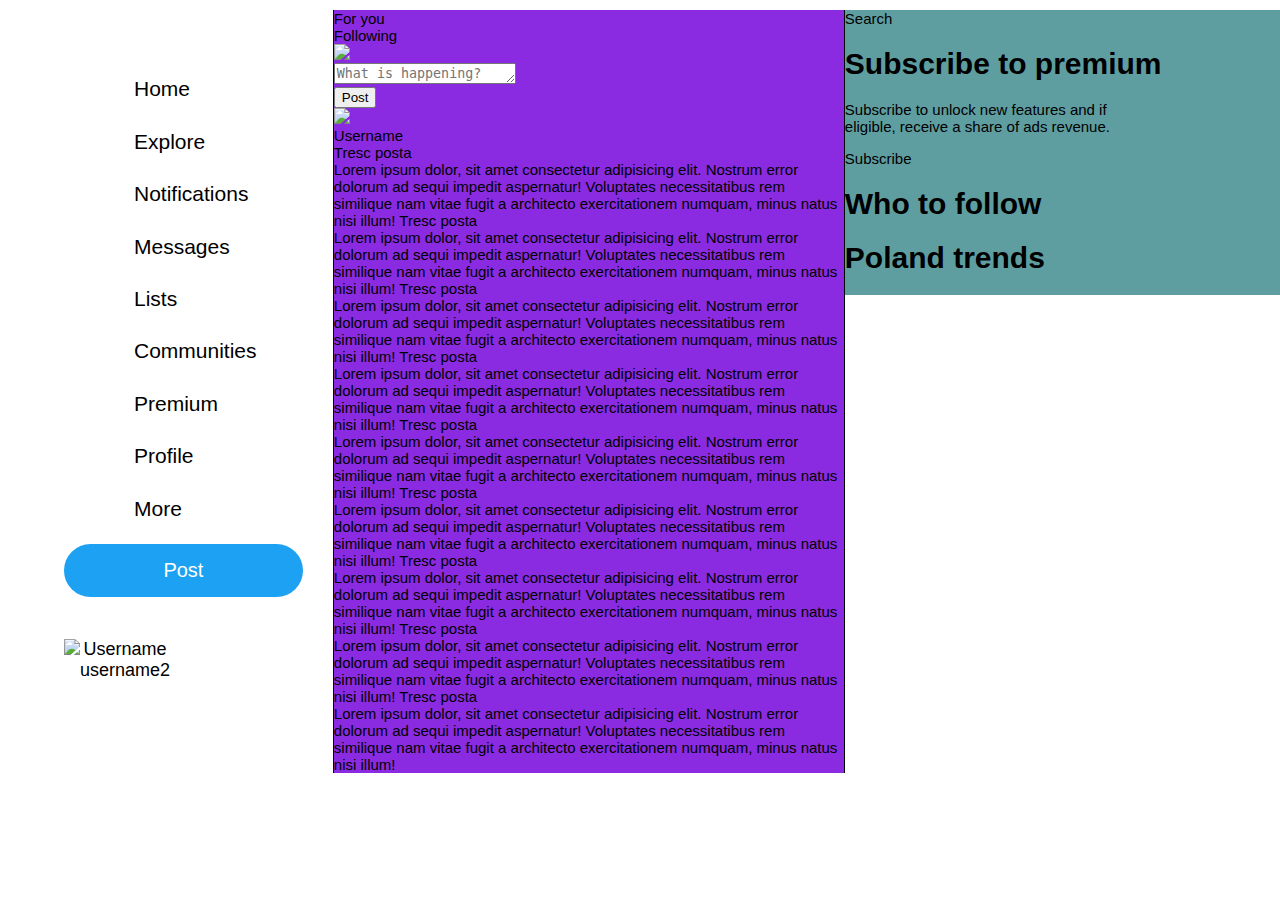
==== src/main/resources/templates/index.html @ 2e0e25ba "Frontend" ====
<!DOCTYPE html>
<html lang="en">
<head>
    <meta charset="UTF-8">
    <meta name="viewport" content="width=device-width, initial-scale=1.0">
    <link rel="stylesheet" href="style.css">
    <script src="https://kit.fontawesome.com/7bdca9e143.js" crossorigin="anonymous"></script>    <div class="container">

    <nav>
        <div class="navbar">
            <ul class="menu">
                <li><a href="#"><i class="fa-brands fa-twitter"></i></a></li>
                <li><a href="#"><i class="fa-solid fa-house"></i>Home</a></li>
                <li><a href="#"><i class="fa-solid fa-magnifying-glass"></i>Explore</a></li>
                <li><a href="#"><i class="fa-regular fa-bell"></i>Notifications</a></li>
                <li><a href="#"><i class="fa-regular fa-envelope"></i>Messages</a></li>
                <li><a href="#"><i class="fa-regular fa-rectangle-list"></i>Lists</a></li>
                <li><a href="#"><i class="fa-solid fa-user-group"></i>Communities</a></li>
                <li><a href="#"><i class="fa-brands fa-twitter"></i>Premium</a></li>
                <li><a href="#"><i class="fa-regular fa-user"></i>Profile</a></li>
                <li><a href="#"><i class="fa-solid fa-ellipsis"></i>More</a></li>
            </ul>
            <a href="#"><div class="postNav">Post</div></a>
            <br>
            <a href="#">
                <div class="profile">
                    <div style="float: left;"><img src="img/userPhoto.png"></div>
                    <div style="float: left;">Username <br> username2</div>
                    <div style="clear: both;"></div>
                </div>
            </a>
        </div>
    </nav>

    <main>
        <div class="main">

            <div class="topbar">
                <a href="#"><div class="foryoufollowing">For you</div></a>
                <a href="#"><div class="foryoufollowing">Following</div></a>
                <div class="settings"><a href="#"><i class="icon-cog"></i></a></div>
            </div>

            <div class="addPost">
                <div class="userPhoto"><a href="#"><img src="img/userPhoto.png"></a></div>
                <div class="addPostRight">
                    <div class="happening"><textarea id="whatishappening" rows="1" placeholder="What is happening?"></textarea></div>
                    <div class="addPostBottom">
                        <div class="icons">
                            <a href="#"><i class="icon-picture"></i></a>
                            <a href="#"><i class="icon-videocam-outline"></i></a>
                            <a href="#"><i class="icon-sliders"></i></a>
                            <a href="#"><i class="icon-smile"></i></a>
                            <a href="#"><i class="icon-calendar-empty"></i></a>
                            <a href="#"><i class="icon-location"></i></a>
                        </div>
                        <span><button class="btn" type="submit">Post</button></span>
                    </div>
                </div>
            </div>

            <div class="posts">
                <a href="#">
                    <div class="post">
                        <div class="userPhotoMain">
                            <a href="#"><img src="img/userPhoto.png"></a>
                        </div>
                        <div class="right">
                            <div class="username">
                                Username
                                <i class="icon-dot-3" ></i>
                            </div>
                            <div class="content">
                                Tresc posta <br>
                                Lorem ipsum dolor, sit amet consectetur adipisicing elit.
                                Nostrum error dolorum ad sequi impedit aspernatur!
                                Voluptates necessitatibus rem similique nam vitae fugit
                                a architecto exercitationem numquam, minus natus nisi
                                illum!
                                Tresc posta <br>
                                Lorem ipsum dolor, sit amet consectetur adipisicing elit.
                                Nostrum error dolorum ad sequi impedit aspernatur!
                                Voluptates necessitatibus rem similique nam vitae fugit
                                a architecto exercitationem numquam, minus natus nisi
                                illum!
                                Tresc posta <br>
                                Lorem ipsum dolor, sit amet consectetur adipisicing elit.
                                Nostrum error dolorum ad sequi impedit aspernatur!
                                Voluptates necessitatibus rem similique nam vitae fugit
                                a architecto exercitationem numquam, minus natus nisi
                                illum!
                                Tresc posta <br>
                                Lorem ipsum dolor, sit amet consectetur adipisicing elit.
                                Nostrum error dolorum ad sequi impedit aspernatur!
                                Voluptates necessitatibus rem similique nam vitae fugit
                                a architecto exercitationem numquam, minus natus nisi
                                illum!
                                Tresc posta <br>
                                Lorem ipsum dolor, sit amet consectetur adipisicing elit.
                                Nostrum error dolorum ad sequi impedit aspernatur!
                                Voluptates necessitatibus rem similique nam vitae fugit
                                a architecto exercitationem numquam, minus natus nisi
                                illum!
                                Tresc posta <br>
                                Lorem ipsum dolor, sit amet consectetur adipisicing elit.
                                Nostrum error dolorum ad sequi impedit aspernatur!
                                Voluptates necessitatibus rem similique nam vitae fugit
                                a architecto exercitationem numquam, minus natus nisi
                                illum!
                                Tresc posta <br>
                                Lorem ipsum dolor, sit amet consectetur adipisicing elit.
                                Nostrum error dolorum ad sequi impedit aspernatur!
                                Voluptates necessitatibus rem similique nam vitae fugit
                                a architecto exercitationem numquam, minus natus nisi
                                illum!
                                Tresc posta <br>
                                Lorem ipsum dolor, sit amet consectetur adipisicing elit.
                                Nostrum error dolorum ad sequi impedit aspernatur!
                                Voluptates necessitatibus rem similique nam vitae fugit
                                a architecto exercitationem numquam, minus natus nisi
                                illum!
                                Tresc posta <br>
                                Lorem ipsum dolor, sit amet consectetur adipisicing elit.
                                Nostrum error dolorum ad sequi impedit aspernatur!
                                Voluptates necessitatibus rem similique nam vitae fugit
                                a architecto exercitationem numquam, minus natus nisi
                                illum!
                            </div>
                            <div class="postIcons">
                                <i class="icon-comment-empty"></i>
                                <i class="icon-retweet"></i>
                                <i class="icon-heart-empty"></i>
                            </div>
                        </div>
                </a>
            </div>

        </div>
    </main>

    <aside>
        <div class="aside">
            <div class="search">
                <i class="icon-search"></i>Search
            </div>

            <div class="subscribe">
                <h1>Subscribe to premium</h1>
                <p>Subscribe to unlock new features and if  <br>
                    eligible, receive a share of ads revenue.</p>
                Subscribe
            </div>

            <div class="whotofollow">
                <h1>Who to follow</h1>
            </div>

            <div class="trends">
                <h1>Poland trends</h1>
            </div>
        </div>
    </aside>

</div>
    </body>
</html>
---- src/main/resources/templates/style.css ----
*
{
    box-sizing: border-box;
}

body
{
    margin: 10px 0 0 0;
    font-size: 15px;
    font-family: Arial, Helvetica, sans-serif;
}

a
{
    text-decoration: none;
    color: #000;
}

@media screen and (max-width: 1200px){
	nav, main, aside{
		width: 100%;
	}
}

/*--------------------------NAV---------------------------------*/
.navbar
{
    float: left;
    width: 26%;
    position: sticky;
}

.menu
{
    list-style-type: none;
    font-size: 21px;
    line-height: 240%;
    margin-bottom: 3px;
    margin-top: 0;
    margin-left: clamp(5px, 5vw, 105px);
    min-width: 40px;
}

.menu i
{
    padding-right: 20px;
    font-size: 25px;
}

.menu a
{
    display: inline-block;
    border-radius: 9999px;
    padding: 0 10px;
    transition: background-color 0.3s;
    box-sizing: border-box;
}

.menu a:hover
{
    background-color: #f0f0f1;
}

.postNav
{
    background-color: #1DA1F2;
    color: white;
    text-align: center;
    border-radius: 50px;
    font-size: 20px;
    padding-top: 15px;
    padding-bottom: 15px;
    margin-top: 10px;
    margin-left: clamp(5px, 5vw, 140px);
    margin-right: 30px;
}

a .postNav:hover
{
    background-color: #0C90E1;
}

.profile
{
    text-align: center;
    border-radius: 50px;
    font-size: 18px;
    color: #000;
    margin-top: 15px;
    padding: 10px 0;
    margin-left: clamp(5px, 5vw, 140px);
    margin-right: 10px;
}

a .profile:hover
{
    background-color: #f0f0f1;
}


/*--------------------------MAIN---------------------------------*/
.main
{
    float: left;
    width: 40%;
    background-color: blueviolet;
    border-left: 1px solid black;
    border-right: 1px solid black;
}
/*--------------------------ASIDE---------------------------------*/
.aside
{
    float: left;
    width: 34%;
    background-color: cadetblue;
}
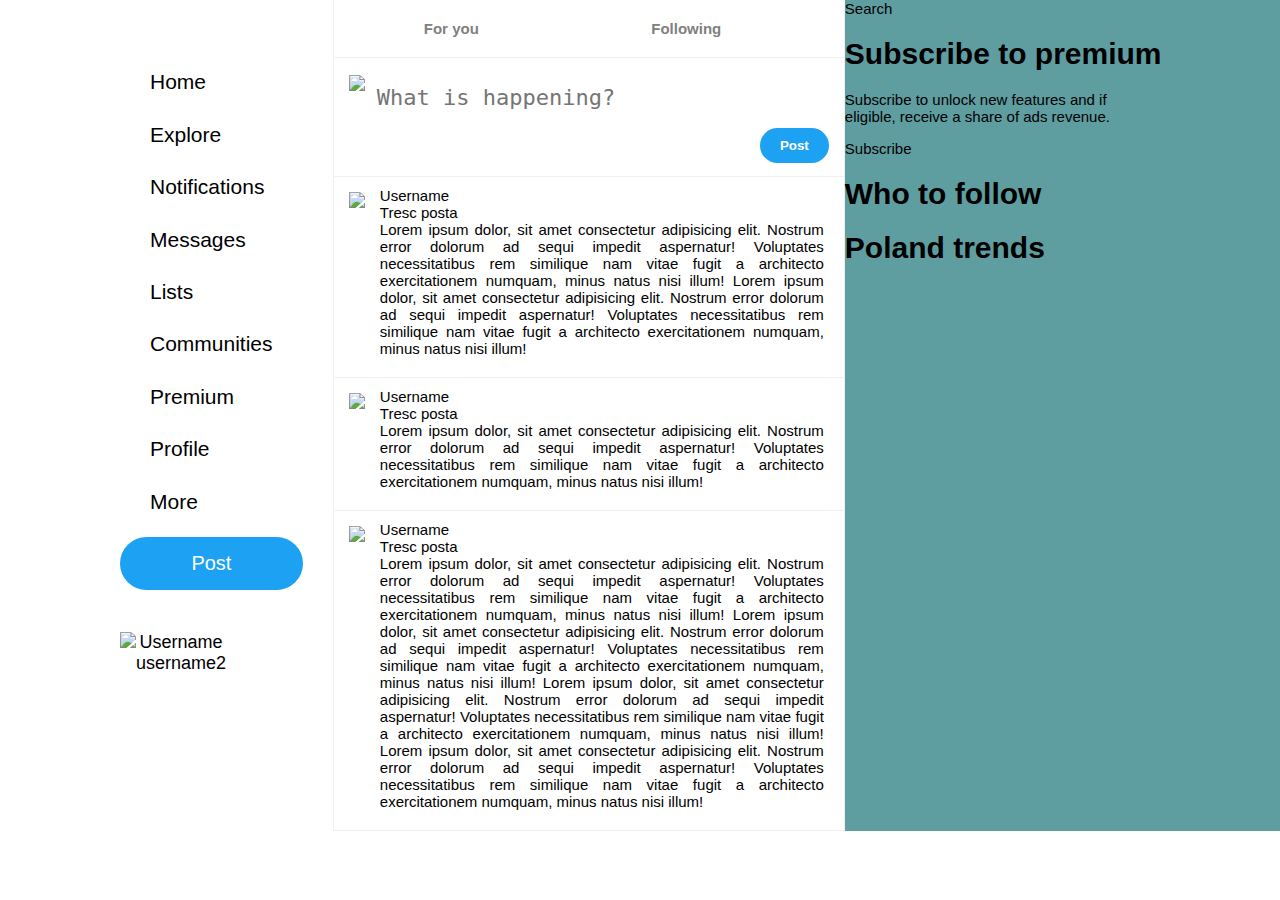
==== commit 3bd15f42: "Frontend" ====
--- a/src/main/resources/templates/index.html
+++ b/src/main/resources/templates/index.html
@@ -4,8 +4,11 @@
     <meta charset="UTF-8">
     <meta name="viewport" content="width=device-width, initial-scale=1.0">
     <link rel="stylesheet" href="style.css">
-    <script src="https://kit.fontawesome.com/7bdca9e143.js" crossorigin="anonymous"></script>    <div class="container">
+    <script src="https://kit.fontawesome.com/7bdca9e143.js" crossorigin="anonymous"></script>
+</head>
 
+<body>
+<div class="container">
     <nav>
         <div class="navbar">
             <ul class="menu">
@@ -38,7 +41,7 @@
             <div class="topbar">
                 <a href="#"><div class="foryoufollowing">For you</div></a>
                 <a href="#"><div class="foryoufollowing">Following</div></a>
-                <div class="settings"><a href="#"><i class="icon-cog"></i></a></div>
+                <div class="settings"><a href="#"><i class="fa-solid fa-gear"></i></a></div>
             </div>
 
             <div class="addPost">
@@ -47,12 +50,12 @@
                     <div class="happening"><textarea id="whatishappening" rows="1" placeholder="What is happening?"></textarea></div>
                     <div class="addPostBottom">
                         <div class="icons">
-                            <a href="#"><i class="icon-picture"></i></a>
-                            <a href="#"><i class="icon-videocam-outline"></i></a>
-                            <a href="#"><i class="icon-sliders"></i></a>
-                            <a href="#"><i class="icon-smile"></i></a>
-                            <a href="#"><i class="icon-calendar-empty"></i></a>
-                            <a href="#"><i class="icon-location"></i></a>
+                            <a href="#"><i class="fa-regular fa-image"></i></a>
+                            <a href="#"><i class="fa-solid fa-video"></i></a>
+                            <a href="#"><i class="fa-solid fa-sliders"></i></a>
+                            <a href="#"><i class="fa-regular fa-face-smile"></i></a>
+                            <a href="#"><i class="fa-regular fa-calendar"></i></a>
+                            <a href="#"><i class="fa-solid fa-location-dot"></i></a>
                         </div>
                         <span><button class="btn" type="submit">Post</button></span>
                     </div>
@@ -60,15 +63,15 @@
             </div>
 
             <div class="posts">
+
                 <a href="#">
                     <div class="post">
                         <div class="userPhotoMain">
-                            <a href="#"><img src="img/userPhoto.png"></a>
+                            <img src="img/userPhoto.png">
                         </div>
                         <div class="right">
                             <div class="username">
                                 Username
-                                <i class="icon-dot-3" ></i>
                             </div>
                             <div class="content">
                                 Tresc posta <br>
@@ -77,48 +80,31 @@
                                 Voluptates necessitatibus rem similique nam vitae fugit
                                 a architecto exercitationem numquam, minus natus nisi
                                 illum!
-                                Tresc posta <br>
                                 Lorem ipsum dolor, sit amet consectetur adipisicing elit.
                                 Nostrum error dolorum ad sequi impedit aspernatur!
                                 Voluptates necessitatibus rem similique nam vitae fugit
                                 a architecto exercitationem numquam, minus natus nisi
                                 illum!
-                                Tresc posta <br>
-                                Lorem ipsum dolor, sit amet consectetur adipisicing elit.
-                                Nostrum error dolorum ad sequi impedit aspernatur!
-                                Voluptates necessitatibus rem similique nam vitae fugit
-                                a architecto exercitationem numquam, minus natus nisi
-                                illum!
-                                Tresc posta <br>
-                                Lorem ipsum dolor, sit amet consectetur adipisicing elit.
-                                Nostrum error dolorum ad sequi impedit aspernatur!
-                                Voluptates necessitatibus rem similique nam vitae fugit
-                                a architecto exercitationem numquam, minus natus nisi
-                                illum!
-                                Tresc posta <br>
-                                Lorem ipsum dolor, sit amet consectetur adipisicing elit.
-                                Nostrum error dolorum ad sequi impedit aspernatur!
-                                Voluptates necessitatibus rem similique nam vitae fugit
-                                a architecto exercitationem numquam, minus natus nisi
-                                illum!
-                                Tresc posta <br>
-                                Lorem ipsum dolor, sit amet consectetur adipisicing elit.
-                                Nostrum error dolorum ad sequi impedit aspernatur!
-                                Voluptates necessitatibus rem similique nam vitae fugit
-                                a architecto exercitationem numquam, minus natus nisi
-                                illum!
-                                Tresc posta <br>
-                                Lorem ipsum dolor, sit amet consectetur adipisicing elit.
-                                Nostrum error dolorum ad sequi impedit aspernatur!
-                                Voluptates necessitatibus rem similique nam vitae fugit
-                                a architecto exercitationem numquam, minus natus nisi
-                                illum!
-                                Tresc posta <br>
-                                Lorem ipsum dolor, sit amet consectetur adipisicing elit.
-                                Nostrum error dolorum ad sequi impedit aspernatur!
-                                Voluptates necessitatibus rem similique nam vitae fugit
-                                a architecto exercitationem numquam, minus natus nisi
-                                illum!
+                            </div>
+                            <div class="postIcons">
+                                <i class="fa-regular fa-comment"></i>
+                                <i class="fa-solid fa-retweet"></i>
+                                <i class="fa-regular fa-heart"></i>
+                            </div>
+                        </div>
+                    </div>
+                </a>
+
+                <a href="#">
+                    <div class="post">
+                        <div class="userPhotoMain">
+                            <img src="img/userPhoto.png">
+                        </div>
+                        <div class="right">
+                            <div class="username">
+                                Username
+                            </div>
+                            <div class="content">
                                 Tresc posta <br>
                                 Lorem ipsum dolor, sit amet consectetur adipisicing elit.
                                 Nostrum error dolorum ad sequi impedit aspernatur!
@@ -127,15 +113,56 @@
                                 illum!
                             </div>
                             <div class="postIcons">
-                                <i class="icon-comment-empty"></i>
-                                <i class="icon-retweet"></i>
-                                <i class="icon-heart-empty"></i>
+                                <i class="fa-regular fa-comment"></i>
+                                <i class="fa-solid fa-retweet"></i>
+                                <i class="fa-regular fa-heart"></i>
                             </div>
                         </div>
+                    </div>
                 </a>
+
+                <a href="#">
+                    <div class="post">
+                        <div class="userPhotoMain">
+                            <img src="img/userPhoto.png">
+                        </div>
+                        <div class="right">
+                            <div class="username">
+                                Username
+                            </div>
+                            <div class="content">
+                                Tresc posta <br>
+                                Lorem ipsum dolor, sit amet consectetur adipisicing elit.
+                                Nostrum error dolorum ad sequi impedit aspernatur!
+                                Voluptates necessitatibus rem similique nam vitae fugit
+                                a architecto exercitationem numquam, minus natus nisi
+                                illum!
+                                Lorem ipsum dolor, sit amet consectetur adipisicing elit.
+                                Nostrum error dolorum ad sequi impedit aspernatur!
+                                Voluptates necessitatibus rem similique nam vitae fugit
+                                a architecto exercitationem numquam, minus natus nisi
+                                illum!
+                                Lorem ipsum dolor, sit amet consectetur adipisicing elit.
+                                Nostrum error dolorum ad sequi impedit aspernatur!
+                                Voluptates necessitatibus rem similique nam vitae fugit
+                                a architecto exercitationem numquam, minus natus nisi
+                                illum!
+                                Lorem ipsum dolor, sit amet consectetur adipisicing elit.
+                                Nostrum error dolorum ad sequi impedit aspernatur!
+                                Voluptates necessitatibus rem similique nam vitae fugit
+                                a architecto exercitationem numquam, minus natus nisi
+                                illum!
+                            </div>
+                            <div class="postIcons">
+                                <i class="fa-regular fa-comment"></i>
+                                <i class="fa-solid fa-retweet"></i>
+                                <i class="fa-regular fa-heart"></i>
+                            </div>
+                        </div>
+                    </div>
+                </a>
+
             </div>
-
-        </div>
     </main>
 
     <aside>
@@ -162,5 +189,5 @@
     </aside>
 
 </div>
-    </body>
+</body>
 </html>--- a/src/main/resources/templates/style.css
+++ b/src/main/resources/templates/style.css
@@ -5,7 +5,7 @@
 
 body
 {
-    margin: 10px 0 0 0;
+    margin: 0;
     font-size: 15px;
     font-family: Arial, Helvetica, sans-serif;
 }
@@ -16,18 +16,23 @@
     color: #000;
 }
 
-@media screen and (max-width: 1200px){
-	nav, main, aside{
-		width: 100%;
-	}
-}
+.container
+{
+    display: flex;
+    width: 100%;
+}
+
 
 /*--------------------------NAV---------------------------------*/
+nav
+{
+    flex: 0 0 26%;
+}
+
 .navbar
 {
-    float: left;
-    width: 26%;
     position: sticky;
+    top: 0;
 }
 
 .menu
@@ -37,7 +42,7 @@
     line-height: 240%;
     margin-bottom: 3px;
     margin-top: 0;
-    margin-left: clamp(5px, 5vw, 105px);
+    margin-left: clamp(5px, 10vw, 80px);
     min-width: 40px;
 }
 
@@ -45,6 +50,11 @@
 {
     padding-right: 20px;
     font-size: 25px;
+}
+
+.menu li:first-child a .fa-brands.fa-twitter
+{
+    font-size: 35px;
 }
 
 .menu a
@@ -71,11 +81,11 @@
     padding-top: 15px;
     padding-bottom: 15px;
     margin-top: 10px;
-    margin-left: clamp(5px, 5vw, 140px);
+    margin-left: clamp(5px, 10vw, 120px);
     margin-right: 30px;
 }
 
-a .postNav:hover
+.postNav:hover
 {
     background-color: #0C90E1;
 }
@@ -88,29 +98,213 @@
     color: #000;
     margin-top: 15px;
     padding: 10px 0;
-    margin-left: clamp(5px, 5vw, 140px);
+    margin-left: clamp(5px, 10vw, 120px);
     margin-right: 10px;
 }
 
-a .profile:hover
+.profile:hover
 {
     background-color: #f0f0f1;
 }
 
 
 /*--------------------------MAIN---------------------------------*/
-.main
-{
-    float: left;
-    width: 40%;
-    background-color: blueviolet;
-    border-left: 1px solid black;
-    border-right: 1px solid black;
-}
+main
+{
+    flex: 0 0 40%;
+    border-left: 1px solid #f0f0f1;
+    border-right: 1px solid #f0f0f1;
+}
+
+.topbar
+{
+    display: flex;
+    position: sticky;
+    top: 0;
+    border-bottom: 1px solid #f0f0f0;
+    text-align: center;
+    font-weight: 600;
+    box-sizing: border-box;
+    justify-content: space-between;
+}
+
+.foryoufollowing
+{
+    padding: 20px 10px;
+}
+
+.topbar a
+{
+    color: gray;
+    flex: 1;
+    text-align: center;
+}
+
+.foryoufollowing:hover
+{
+    background-color: #f0f0f1;
+}
+
+.settings {
+    padding: 0px;
+    display: flex;
+    align-items: center;
+    justify-content: center;
+    margin: 0 10px;
+}
+
+.settings a
+{
+    font-size: 15px;
+    color: #000;
+    border-radius: 50%;
+    padding: 10px;
+}
+
+.settings a:hover
+{
+    background-color: #f0f0f1;
+}
+
+.addPost
+{
+    display: flex;
+    border-bottom: 1px solid #f0f0f1;
+}
+
+.userPhoto
+{
+    display: flex;
+    min-height: fit-content;
+    margin: 17px 10px 50px 15px;
+}
+
+.userPhoto a:hover
+{
+    border-radius: 9999px;
+    background-color: #f0f0f1;
+}
+
+.addPostRight
+{
+    display: flex;
+    flex: 1;
+    flex-direction: column;
+}
+
+.happening
+{
+    margin-top: 25px;
+}
+
+textarea
+{
+    width: 97%;
+    font-size: 22px;
+    border: none;
+    resize: none;
+}
+
+textarea:focus
+{
+    border: none;
+    outline: none;
+    border-bottom: 1px solid #f0f0f1;
+    padding-bottom: 20px;
+}
+
+[type=text]
+{
+    outline: none;
+}
+
+.addPostBottom
+{
+    display: flex;
+}
+
+.icons
+{
+    padding-top: 20px;
+    padding-bottom: 20px;
+    flex: 1;
+}
+
+.icons a
+{
+    color: #1DA1F2;
+    font-size: 17px;
+    margin-right: 10px;
+}
+
+.icons a:hover
+{
+    background-color: #d6eefd;
+    border-radius: 9999px;
+    padding: 5px;
+}
+
+.btn
+{
+    flex: 1;
+    background-color: #1DA1F2;
+    border: none;
+    color: white;
+    text-align: center;
+    border-radius: 50px;
+    padding: 10px 20px;
+    margin: 13px 15px 13px 0px;;
+    font-weight: 600;
+    cursor: pointer;
+}
+
+/*--------------------------------------------------------------------------------------*/
+.posts
+{
+    display: flex;
+    flex-direction: column;
+}
+
+.post
+{
+    display: flex;
+    border-bottom: 1px solid #f0f0f1;
+    padding: 10px;
+}
+
+a:hover .post
+{
+    background-color: #f0f0f1;
+}
+
+.userPhotoMain
+{
+    padding: 5px;
+    min-height: fit-content;
+}
+
+.right
+{
+    display: flex;
+    flex-direction: column;
+    padding: 0 10px;
+}
+
+.username, .content {
+    width: auto;
+    text-align: justify;
+}
+
+.postIcons {
+    color: #1DA1F2;
+    display: flex;
+    justify-content: space-around;
+    padding-top: 10px;
+}
+
 /*--------------------------ASIDE---------------------------------*/
-.aside
-{
-    float: left;
-    width: 34%;
+aside
+{
+    flex: 0 0 34%;
     background-color: cadetblue;
 }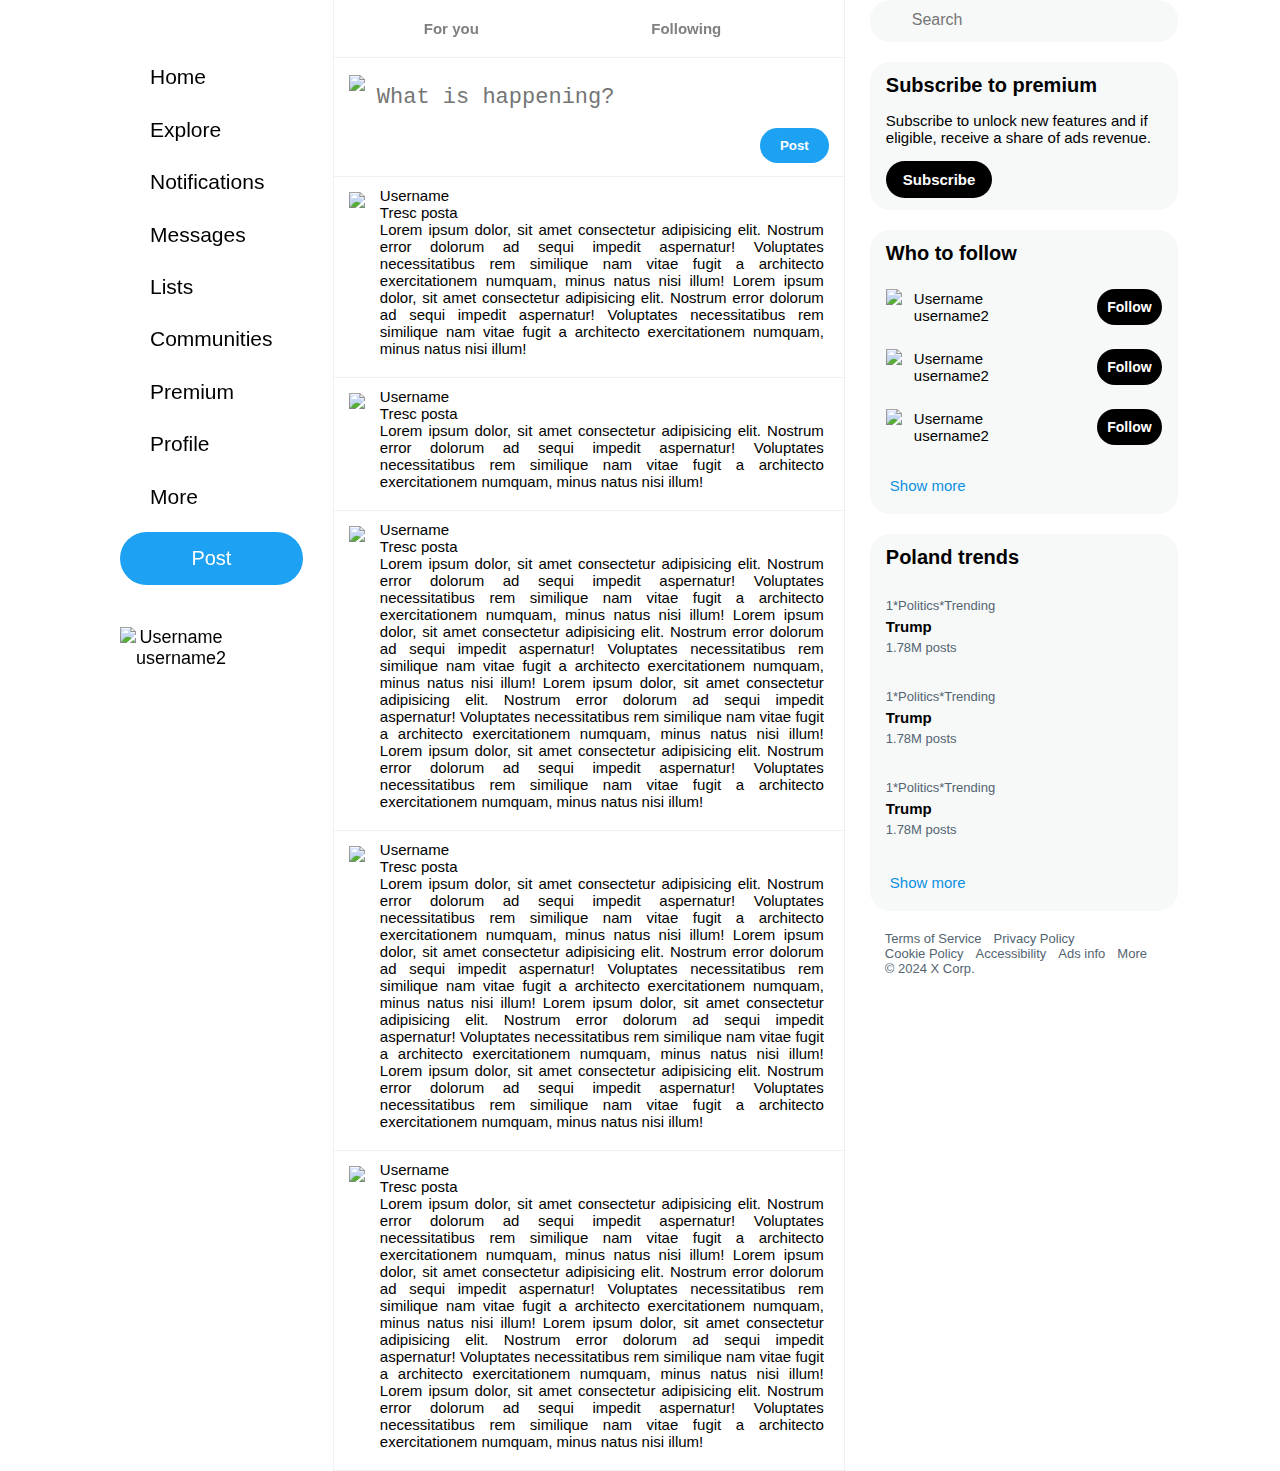
==== commit 6e0922ab: "Frontend" ====
--- a/src/main/resources/templates/index.html
+++ b/src/main/resources/templates/index.html
@@ -162,32 +162,203 @@
                     </div>
                 </a>
 
+                <a href="#">
+                    <div class="post">
+                        <div class="userPhotoMain">
+                            <img src="img/userPhoto.png">
+                        </div>
+                        <div class="right">
+                            <div class="username">
+                                Username
+                            </div>
+                            <div class="content">
+                                Tresc posta <br>
+                                Lorem ipsum dolor, sit amet consectetur adipisicing elit.
+                                Nostrum error dolorum ad sequi impedit aspernatur!
+                                Voluptates necessitatibus rem similique nam vitae fugit
+                                a architecto exercitationem numquam, minus natus nisi
+                                illum!
+                                Lorem ipsum dolor, sit amet consectetur adipisicing elit.
+                                Nostrum error dolorum ad sequi impedit aspernatur!
+                                Voluptates necessitatibus rem similique nam vitae fugit
+                                a architecto exercitationem numquam, minus natus nisi
+                                illum!
+                                Lorem ipsum dolor, sit amet consectetur adipisicing elit.
+                                Nostrum error dolorum ad sequi impedit aspernatur!
+                                Voluptates necessitatibus rem similique nam vitae fugit
+                                a architecto exercitationem numquam, minus natus nisi
+                                illum!
+                                Lorem ipsum dolor, sit amet consectetur adipisicing elit.
+                                Nostrum error dolorum ad sequi impedit aspernatur!
+                                Voluptates necessitatibus rem similique nam vitae fugit
+                                a architecto exercitationem numquam, minus natus nisi
+                                illum!
+                            </div>
+                            <div class="postIcons">
+                                <i class="fa-regular fa-comment"></i>
+                                <i class="fa-solid fa-retweet"></i>
+                                <i class="fa-regular fa-heart"></i>
+                            </div>
+                        </div>
+                    </div>
+                </a>
+
+                <a href="#">
+                    <div class="post">
+                        <div class="userPhotoMain">
+                            <img src="img/userPhoto.png">
+                        </div>
+                        <div class="right">
+                            <div class="username">
+                                Username
+                            </div>
+                            <div class="content">
+                                Tresc posta <br>
+                                Lorem ipsum dolor, sit amet consectetur adipisicing elit.
+                                Nostrum error dolorum ad sequi impedit aspernatur!
+                                Voluptates necessitatibus rem similique nam vitae fugit
+                                a architecto exercitationem numquam, minus natus nisi
+                                illum!
+                                Lorem ipsum dolor, sit amet consectetur adipisicing elit.
+                                Nostrum error dolorum ad sequi impedit aspernatur!
+                                Voluptates necessitatibus rem similique nam vitae fugit
+                                a architecto exercitationem numquam, minus natus nisi
+                                illum!
+                                Lorem ipsum dolor, sit amet consectetur adipisicing elit.
+                                Nostrum error dolorum ad sequi impedit aspernatur!
+                                Voluptates necessitatibus rem similique nam vitae fugit
+                                a architecto exercitationem numquam, minus natus nisi
+                                illum!
+                                Lorem ipsum dolor, sit amet consectetur adipisicing elit.
+                                Nostrum error dolorum ad sequi impedit aspernatur!
+                                Voluptates necessitatibus rem similique nam vitae fugit
+                                a architecto exercitationem numquam, minus natus nisi
+                                illum!
+                            </div>
+                            <div class="postIcons">
+                                <i class="fa-regular fa-comment"></i>
+                                <i class="fa-solid fa-retweet"></i>
+                                <i class="fa-regular fa-heart"></i>
+                            </div>
+                        </div>
+                    </div>
+                </a>
+
             </div>
     </main>
 
     <aside>
         <div class="aside">
             <div class="search">
-                <i class="icon-search"></i>Search
+                <div class="searchimg"><i class="fa-solid fa-magnifying-glass"></i></div>
+                <div class="searchaside"><input type="text" id="searchtxt" placeholder="Search"></div>
             </div>
 
             <div class="subscribe">
-                <h1>Subscribe to premium</h1>
+                <div class="subscribetop">Subscribe to premium</div>
                 <p>Subscribe to unlock new features and if  <br>
                     eligible, receive a share of ads revenue.</p>
-                Subscribe
+                <span><button class="subscribebtn" type="submit">Subscribe</button></span>
             </div>
 
             <div class="whotofollow">
-                <h1>Who to follow</h1>
+                <div class="wtftop">Who to follow</div>
+
+                <div class="proposed">
+                    <a href="#">
+                        <div class="wtfprofile">
+                            <div class="wtfphoto"><img src="img/userPhoto.png"></div>
+                            <div class="wtffollow">
+                                <div class="wtfusername">Username <br> username2 </div>
+                                <div class="wtfbutton"><button class="followbtn" type="submit">Follow</button></div>
+                            </div>
+                        </div>
+                    </a>
+
+                    <a href="#">
+                        <div class="wtfprofile">
+                            <div class="wtfphoto"><img src="img/userPhoto.png"></div>
+                            <div class="wtffollow">
+                                <div class="wtfusername">Username <br> username2 </div>
+                                <div class="wtfbutton"><button class="followbtn" type="submit">Follow</button></div>
+                            </div>
+                        </div>
+                    </a>
+
+                    <a href="#">
+                        <div class="wtfprofile">
+                            <div class="wtfphoto"><img src="img/userPhoto.png"></div>
+                            <div class="wtffollow">
+                                <div class="wtfusername">Username <br> username2 </div>
+                                <div class="wtfbutton"><button class="followbtn" type="submit">Follow</button></div>
+                            </div>
+                        </div>
+                    </a>
+
+                </div>
+                <a href="#" class="showmore"><div>Show more</div></a>
             </div>
 
             <div class="trends">
-                <h1>Poland trends</h1>
-            </div>
-        </div>
+                <div class="trendstop">Poland trends</div>
+
+                <div class="proposed">
+                    <a href="#">
+                        <div class="trendsprofile">
+                            <div class="firstline">
+                                <div class="trendsnumber">1*Politics*Trending</div>
+                                <div class="dots"><i class="fa-solid fa-ellipsis"></i></div>
+                            </div>
+                            <div class="trendsusername">Trump</div>
+                            <div class="trendsnumberofposts">1.78M posts</div>
+                        </div>
+                    </a>
+
+                    <a href="#">
+                        <div class="trendsprofile">
+                            <div class="firstline">
+                                <div class="trendsnumber">1*Politics*Trending</div>
+                                <div class="dots"><i class="fa-solid fa-ellipsis"></i></div>
+                            </div>
+                            <div class="trendsusername">Trump</div>
+                            <div class="trendsnumberofposts">1.78M posts</div>
+                        </div>
+                    </a>
+
+                    <a href="#">
+                        <div class="trendsprofile">
+                            <div class="firstline">
+                                <div class="trendsnumber">1*Politics*Trending</div>
+                                <div class="dots"><i class="fa-solid fa-ellipsis"></i></div>
+                            </div>
+                            <div class="trendsusername">Trump</div>
+                            <div class="trendsnumberofposts">1.78M posts</div>
+                        </div>
+                    </a>
+                </div>
+
+                <a href="#" class="showmore"><div>Show more</div></a>
+
+            </div>
+
+            <footer>
+                <div class="footer">
+                    <a href="#">Terms of Service</a>
+                    <a href="#">Privacy Policy</a>
+                    <a href="#">Cookie Policy</a>
+                    <a href="#">Accessibility</a>
+                    <a href="#">Ads info</a>
+                    <a href="#">
+                        <div id="footermore">
+                            <div>More</div>
+                            <div id="footerdots"><i class="fa-solid fa-ellipsis"></i></div>
+                        </div>
+                    </a>
+                    © 2024 X Corp.
+                </div>
+            </footer>
+
     </aside>
-
 </div>
 </body>
 </html>--- a/src/main/resources/templates/style.css
+++ b/src/main/resources/templates/style.css
@@ -52,6 +52,12 @@
     font-size: 25px;
 }
 
+.menu li:first-child i
+{
+    padding-right: 0;
+    padding-top: 10px;
+}
+
 .menu li:first-child a .fa-brands.fa-twitter
 {
     font-size: 35px;
@@ -62,7 +68,6 @@
     display: inline-block;
     border-radius: 9999px;
     padding: 0 10px;
-    transition: background-color 0.3s;
     box-sizing: border-box;
 }
 
@@ -175,7 +180,7 @@
 .userPhoto
 {
     display: flex;
-    min-height: fit-content;
+    height: 40px;
     margin: 17px 10px 50px 15px;
 }
 
@@ -197,7 +202,7 @@
     margin-top: 25px;
 }
 
-textarea
+#whatishappening
 {
     width: 97%;
     font-size: 22px;
@@ -205,17 +210,12 @@
     resize: none;
 }
 
-textarea:focus
+#whatishappening:focus
 {
     border: none;
     outline: none;
     border-bottom: 1px solid #f0f0f1;
     padding-bottom: 20px;
-}
-
-[type=text]
-{
-    outline: none;
 }
 
 .addPostBottom
@@ -306,5 +306,263 @@
 aside
 {
     flex: 0 0 34%;
-    background-color: cadetblue;
-}+    display: flex;
+    flex-direction: column;
+}
+
+.search
+{
+    display: flex;
+    background-color: #f7f9f9;
+    border-radius: 20px;
+    margin-right: clamp(5px, 8vw, 150px);
+    margin-left: clamp(5px, 10vw, 25px);
+    padding: 12px 16px;
+    padding-top: 10px;
+    position: sticky;
+    top: 0;
+}
+
+.searchimg
+{
+    display: flex;
+    align-items: center;
+    justify-content: center;
+    padding: 0 12px;
+}
+
+.searchaside
+{
+    width: 100%;
+    display: flex;
+    align-items: center;
+}
+
+#searchtxt
+{
+    height: 100%;
+    width: 100%;
+    border: none;
+    resize: none;
+    background-color: #f7f9f9;
+    font-size: 16px;
+}
+
+#searchtxt:focus
+{
+    background-color: #f7f9f9;
+    border: none;
+    outline: none;
+
+}
+
+.subscribe
+{
+    margin-top: 20px;
+    background-color: #f7f9f9;
+    border-radius: 20px;
+    margin-right: clamp(5px, 8vw, 150px);
+    margin-left: clamp(5px, 10vw, 25px);
+    padding: 12px 16px;
+    text-align: justify;
+}
+
+.subscribetop
+{
+    font-size: 20px;
+    font-weight: 700;
+}
+
+.subscribebtn
+{
+    border: none;
+    background-color: #000;
+    color: white;
+    border-radius: 20px;
+    font-size: 15px;
+    font-weight: 700;
+    padding: 10px 17px;
+
+}
+
+.subscribebtn:hover
+{
+    cursor: pointer;
+    background-color: #222;
+}
+
+.whotofollow
+{
+    margin-top: 20px;
+    background-color: #f7f9f9;
+    border-radius: 20px;
+    margin-right: clamp(5px, 8vw, 150px);
+    margin-left: clamp(5px, 10vw, 25px);
+    display: flex;
+    flex-direction: column;
+}
+
+.wtftop
+{
+    padding: 12px 16px;
+    font-size: 20px;
+    font-weight: 700;
+}
+
+.proposed a
+{
+    display: flex;
+    flex-direction: row;
+}
+
+.proposed a:hover
+{
+    display: flex;
+    background-color: #f0f0f1;
+}
+
+.wtfprofile
+{
+    display: flex;
+    padding: 12px 16px;
+    width: 100%;
+}
+
+.wtfphoto
+{
+    margin-right: 12px;
+    display: flex;
+}
+
+.wtffollow
+{
+    width: 100%;
+    flex-grow: 1;
+    display: flex;
+    justify-content: center;
+    align-items: center;
+    justify-content: space-between;
+}
+
+.followbtn
+{
+    background-color: #000;
+    color: white;
+    border-radius: 50px;
+    border: none;
+    font-size: 14px;
+    font-weight: 600;
+    padding: 10px;
+}
+
+.showmore
+{
+    color: #0C90E1;
+    padding: 20px;
+    border-radius: 20px;
+}
+
+.showmore:hover
+{
+    background-color: #f0f0f1;
+    border-top-left-radius: 0px;
+    border-top-right-radius: 0px;
+
+}
+
+.trends
+{
+    margin-top: 20px;
+    background-color: #f7f9f9;
+    border-radius: 20px;
+    margin-right: clamp(5px, 8vw, 150px);
+    margin-left: clamp(5px, 10vw, 25px);
+    display: flex;
+    flex-direction: column;
+}
+
+.trendstop
+{
+    padding: 12px 16px;
+    font-size: 20px;
+    font-weight: 700;
+}
+
+.trendsprofile
+{
+    padding: 12px 16px;
+    width: 100%;
+}
+
+.firstline
+{
+    display: flex;
+    justify-content: space-between;
+    margin: 5px 0;
+}
+
+.trendsnumber
+{
+    color: #536471;
+    font-size: 13px;
+}
+
+.dots
+{
+
+}
+
+.trendsusername
+{
+    margin: 5px 0;
+    font-weight: 700;
+
+}
+
+.trendsnumberofposts
+{
+    margin: 5px 0;
+    color: #536471;
+    font-size: 13px;
+}
+
+.footer
+{
+    margin-top: 20px;
+    margin-right: clamp(5px, 8vw, 150px);
+    margin-left: clamp(5px, 10vw, 25px);
+    margin-bottom: 15px;
+    display: flex;
+    flex-wrap: wrap;
+    padding: 0 15px;
+    color: rgb(83, 100, 113);
+    font-size: 13px;
+}
+
+.footer a
+{
+    color: rgb(83, 100, 113);
+    font-size: 13px;
+    padding-right: 12px;
+}
+
+.footer a:hover
+{
+    cursor: pointer;
+    text-decoration: underline;
+}
+
+#footermore
+{
+    display: flex
+}
+
+#footerdots
+{
+    align-items: center;
+    margin-left: 2px;
+    cursor: pointer;
+}
+
+
+
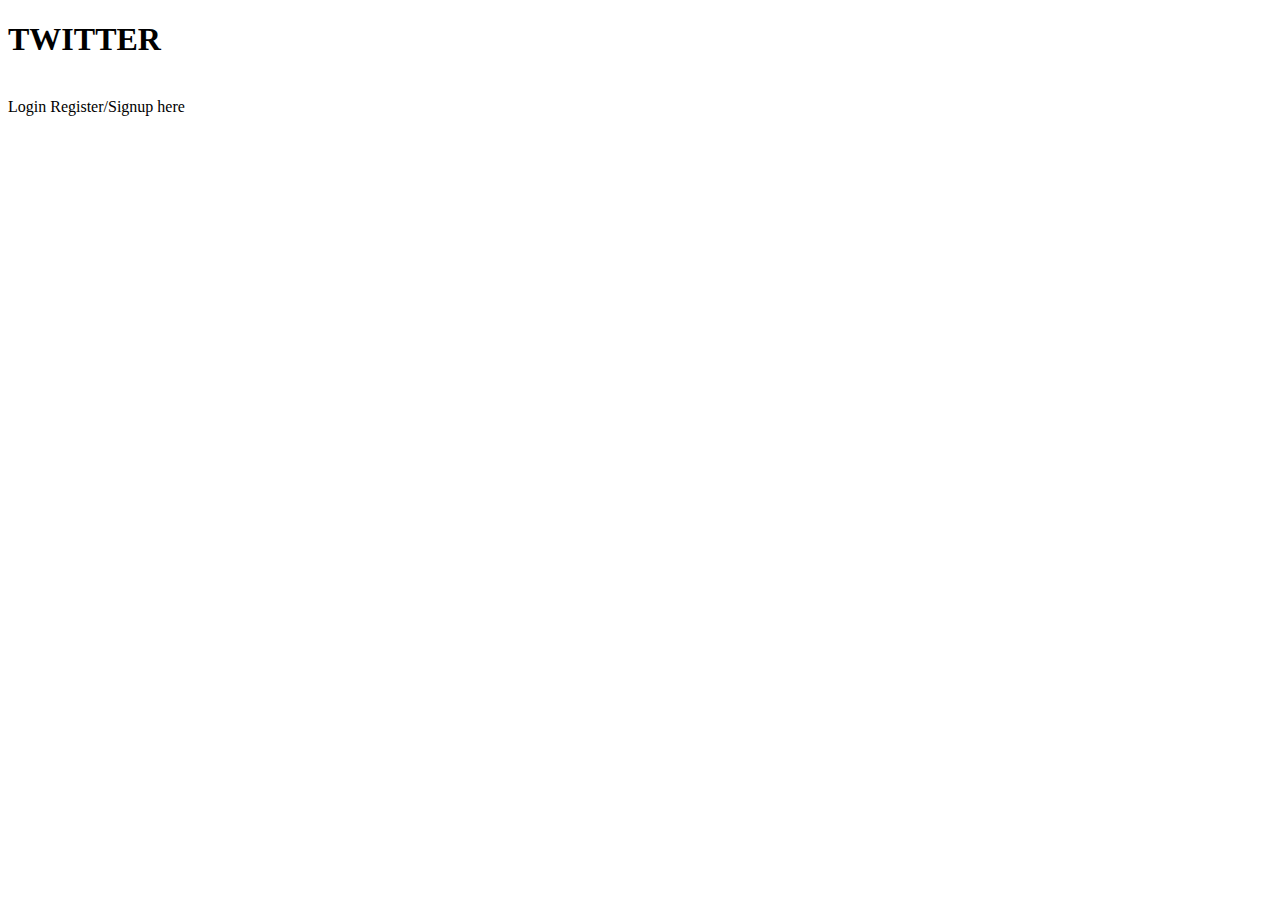
==== commit 8dcb53d3: "Frontend" ====
--- a/src/main/resources/templates/index.html
+++ b/src/main/resources/templates/index.html
@@ -1,364 +1,23 @@
 <!DOCTYPE html>
-<html lang="en">
+<html lang="en"
+      xmlns:th="http://www.thymeleaf.org"
+>
 <head>
     <meta charset="UTF-8">
-    <meta name="viewport" content="width=device-width, initial-scale=1.0">
-    <link rel="stylesheet" href="style.css">
-    <script src="https://kit.fontawesome.com/7bdca9e143.js" crossorigin="anonymous"></script>
+    <title>Index</title>
+    <link href="https://cdn.jsdelivr.net/npm/bootstrap@5.0.2/dist/css/bootstrap.min.css"
+          rel="stylesheet"
+          integrity="sha384-EVSTQN3/azprG1Anm3QDgpJLIm9Nao0Yz1ztcQTwFspd3yD65VohhpuuCOmLASjC"
+          crossorigin="anonymous">
 </head>
+<body>
+<div class="d-flex justify-content-center"><h1>TWITTER</h1></div>
 
-<body>
-<div class="container">
-    <nav>
-        <div class="navbar">
-            <ul class="menu">
-                <li><a href="#"><i class="fa-brands fa-twitter"></i></a></li>
-                <li><a href="#"><i class="fa-solid fa-house"></i>Home</a></li>
-                <li><a href="#"><i class="fa-solid fa-magnifying-glass"></i>Explore</a></li>
-                <li><a href="#"><i class="fa-regular fa-bell"></i>Notifications</a></li>
-                <li><a href="#"><i class="fa-regular fa-envelope"></i>Messages</a></li>
-                <li><a href="#"><i class="fa-regular fa-rectangle-list"></i>Lists</a></li>
-                <li><a href="#"><i class="fa-solid fa-user-group"></i>Communities</a></li>
-                <li><a href="#"><i class="fa-brands fa-twitter"></i>Premium</a></li>
-                <li><a href="#"><i class="fa-regular fa-user"></i>Profile</a></li>
-                <li><a href="#"><i class="fa-solid fa-ellipsis"></i>More</a></li>
-            </ul>
-            <a href="#"><div class="postNav">Post</div></a>
-            <br>
-            <a href="#">
-                <div class="profile">
-                    <div style="float: left;"><img src="img/userPhoto.png"></div>
-                    <div style="float: left;">Username <br> username2</div>
-                    <div style="clear: both;"></div>
-                </div>
-            </a>
-        </div>
-    </nav>
+<br>
+<div class="d-flex justify-content-center">
+    <a th:href="@{/login}" class="btn btn-primary m-2 p-2" role="button"> Login </a>
+    <a th:href="@{/register}" class="btn btn-primary m-2 p-2" role="button"> Register/Signup here </a>
+</div>
 
-    <main>
-        <div class="main">
-
-            <div class="topbar">
-                <a href="#"><div class="foryoufollowing">For you</div></a>
-                <a href="#"><div class="foryoufollowing">Following</div></a>
-                <div class="settings"><a href="#"><i class="fa-solid fa-gear"></i></a></div>
-            </div>
-
-            <div class="addPost">
-                <div class="userPhoto"><a href="#"><img src="img/userPhoto.png"></a></div>
-                <div class="addPostRight">
-                    <div class="happening"><textarea id="whatishappening" rows="1" placeholder="What is happening?"></textarea></div>
-                    <div class="addPostBottom">
-                        <div class="icons">
-                            <a href="#"><i class="fa-regular fa-image"></i></a>
-                            <a href="#"><i class="fa-solid fa-video"></i></a>
-                            <a href="#"><i class="fa-solid fa-sliders"></i></a>
-                            <a href="#"><i class="fa-regular fa-face-smile"></i></a>
-                            <a href="#"><i class="fa-regular fa-calendar"></i></a>
-                            <a href="#"><i class="fa-solid fa-location-dot"></i></a>
-                        </div>
-                        <span><button class="btn" type="submit">Post</button></span>
-                    </div>
-                </div>
-            </div>
-
-            <div class="posts">
-
-                <a href="#">
-                    <div class="post">
-                        <div class="userPhotoMain">
-                            <img src="img/userPhoto.png">
-                        </div>
-                        <div class="right">
-                            <div class="username">
-                                Username
-                            </div>
-                            <div class="content">
-                                Tresc posta <br>
-                                Lorem ipsum dolor, sit amet consectetur adipisicing elit.
-                                Nostrum error dolorum ad sequi impedit aspernatur!
-                                Voluptates necessitatibus rem similique nam vitae fugit
-                                a architecto exercitationem numquam, minus natus nisi
-                                illum!
-                                Lorem ipsum dolor, sit amet consectetur adipisicing elit.
-                                Nostrum error dolorum ad sequi impedit aspernatur!
-                                Voluptates necessitatibus rem similique nam vitae fugit
-                                a architecto exercitationem numquam, minus natus nisi
-                                illum!
-                            </div>
-                            <div class="postIcons">
-                                <i class="fa-regular fa-comment"></i>
-                                <i class="fa-solid fa-retweet"></i>
-                                <i class="fa-regular fa-heart"></i>
-                            </div>
-                        </div>
-                    </div>
-                </a>
-
-                <a href="#">
-                    <div class="post">
-                        <div class="userPhotoMain">
-                            <img src="img/userPhoto.png">
-                        </div>
-                        <div class="right">
-                            <div class="username">
-                                Username
-                            </div>
-                            <div class="content">
-                                Tresc posta <br>
-                                Lorem ipsum dolor, sit amet consectetur adipisicing elit.
-                                Nostrum error dolorum ad sequi impedit aspernatur!
-                                Voluptates necessitatibus rem similique nam vitae fugit
-                                a architecto exercitationem numquam, minus natus nisi
-                                illum!
-                            </div>
-                            <div class="postIcons">
-                                <i class="fa-regular fa-comment"></i>
-                                <i class="fa-solid fa-retweet"></i>
-                                <i class="fa-regular fa-heart"></i>
-                            </div>
-                        </div>
-                    </div>
-                </a>
-
-                <a href="#">
-                    <div class="post">
-                        <div class="userPhotoMain">
-                            <img src="img/userPhoto.png">
-                        </div>
-                        <div class="right">
-                            <div class="username">
-                                Username
-                            </div>
-                            <div class="content">
-                                Tresc posta <br>
-                                Lorem ipsum dolor, sit amet consectetur adipisicing elit.
-                                Nostrum error dolorum ad sequi impedit aspernatur!
-                                Voluptates necessitatibus rem similique nam vitae fugit
-                                a architecto exercitationem numquam, minus natus nisi
-                                illum!
-                                Lorem ipsum dolor, sit amet consectetur adipisicing elit.
-                                Nostrum error dolorum ad sequi impedit aspernatur!
-                                Voluptates necessitatibus rem similique nam vitae fugit
-                                a architecto exercitationem numquam, minus natus nisi
-                                illum!
-                                Lorem ipsum dolor, sit amet consectetur adipisicing elit.
-                                Nostrum error dolorum ad sequi impedit aspernatur!
-                                Voluptates necessitatibus rem similique nam vitae fugit
-                                a architecto exercitationem numquam, minus natus nisi
-                                illum!
-                                Lorem ipsum dolor, sit amet consectetur adipisicing elit.
-                                Nostrum error dolorum ad sequi impedit aspernatur!
-                                Voluptates necessitatibus rem similique nam vitae fugit
-                                a architecto exercitationem numquam, minus natus nisi
-                                illum!
-                            </div>
-                            <div class="postIcons">
-                                <i class="fa-regular fa-comment"></i>
-                                <i class="fa-solid fa-retweet"></i>
-                                <i class="fa-regular fa-heart"></i>
-                            </div>
-                        </div>
-                    </div>
-                </a>
-
-                <a href="#">
-                    <div class="post">
-                        <div class="userPhotoMain">
-                            <img src="img/userPhoto.png">
-                        </div>
-                        <div class="right">
-                            <div class="username">
-                                Username
-                            </div>
-                            <div class="content">
-                                Tresc posta <br>
-                                Lorem ipsum dolor, sit amet consectetur adipisicing elit.
-                                Nostrum error dolorum ad sequi impedit aspernatur!
-                                Voluptates necessitatibus rem similique nam vitae fugit
-                                a architecto exercitationem numquam, minus natus nisi
-                                illum!
-                                Lorem ipsum dolor, sit amet consectetur adipisicing elit.
-                                Nostrum error dolorum ad sequi impedit aspernatur!
-                                Voluptates necessitatibus rem similique nam vitae fugit
-                                a architecto exercitationem numquam, minus natus nisi
-                                illum!
-                                Lorem ipsum dolor, sit amet consectetur adipisicing elit.
-                                Nostrum error dolorum ad sequi impedit aspernatur!
-                                Voluptates necessitatibus rem similique nam vitae fugit
-                                a architecto exercitationem numquam, minus natus nisi
-                                illum!
-                                Lorem ipsum dolor, sit amet consectetur adipisicing elit.
-                                Nostrum error dolorum ad sequi impedit aspernatur!
-                                Voluptates necessitatibus rem similique nam vitae fugit
-                                a architecto exercitationem numquam, minus natus nisi
-                                illum!
-                            </div>
-                            <div class="postIcons">
-                                <i class="fa-regular fa-comment"></i>
-                                <i class="fa-solid fa-retweet"></i>
-                                <i class="fa-regular fa-heart"></i>
-                            </div>
-                        </div>
-                    </div>
-                </a>
-
-                <a href="#">
-                    <div class="post">
-                        <div class="userPhotoMain">
-                            <img src="img/userPhoto.png">
-                        </div>
-                        <div class="right">
-                            <div class="username">
-                                Username
-                            </div>
-                            <div class="content">
-                                Tresc posta <br>
-                                Lorem ipsum dolor, sit amet consectetur adipisicing elit.
-                                Nostrum error dolorum ad sequi impedit aspernatur!
-                                Voluptates necessitatibus rem similique nam vitae fugit
-                                a architecto exercitationem numquam, minus natus nisi
-                                illum!
-                                Lorem ipsum dolor, sit amet consectetur adipisicing elit.
-                                Nostrum error dolorum ad sequi impedit aspernatur!
-                                Voluptates necessitatibus rem similique nam vitae fugit
-                                a architecto exercitationem numquam, minus natus nisi
-                                illum!
-                                Lorem ipsum dolor, sit amet consectetur adipisicing elit.
-                                Nostrum error dolorum ad sequi impedit aspernatur!
-                                Voluptates necessitatibus rem similique nam vitae fugit
-                                a architecto exercitationem numquam, minus natus nisi
-                                illum!
-                                Lorem ipsum dolor, sit amet consectetur adipisicing elit.
-                                Nostrum error dolorum ad sequi impedit aspernatur!
-                                Voluptates necessitatibus rem similique nam vitae fugit
-                                a architecto exercitationem numquam, minus natus nisi
-                                illum!
-                            </div>
-                            <div class="postIcons">
-                                <i class="fa-regular fa-comment"></i>
-                                <i class="fa-solid fa-retweet"></i>
-                                <i class="fa-regular fa-heart"></i>
-                            </div>
-                        </div>
-                    </div>
-                </a>
-
-            </div>
-    </main>
-
-    <aside>
-        <div class="aside">
-            <div class="search">
-                <div class="searchimg"><i class="fa-solid fa-magnifying-glass"></i></div>
-                <div class="searchaside"><input type="text" id="searchtxt" placeholder="Search"></div>
-            </div>
-
-            <div class="subscribe">
-                <div class="subscribetop">Subscribe to premium</div>
-                <p>Subscribe to unlock new features and if  <br>
-                    eligible, receive a share of ads revenue.</p>
-                <span><button class="subscribebtn" type="submit">Subscribe</button></span>
-            </div>
-
-            <div class="whotofollow">
-                <div class="wtftop">Who to follow</div>
-
-                <div class="proposed">
-                    <a href="#">
-                        <div class="wtfprofile">
-                            <div class="wtfphoto"><img src="img/userPhoto.png"></div>
-                            <div class="wtffollow">
-                                <div class="wtfusername">Username <br> username2 </div>
-                                <div class="wtfbutton"><button class="followbtn" type="submit">Follow</button></div>
-                            </div>
-                        </div>
-                    </a>
-
-                    <a href="#">
-                        <div class="wtfprofile">
-                            <div class="wtfphoto"><img src="img/userPhoto.png"></div>
-                            <div class="wtffollow">
-                                <div class="wtfusername">Username <br> username2 </div>
-                                <div class="wtfbutton"><button class="followbtn" type="submit">Follow</button></div>
-                            </div>
-                        </div>
-                    </a>
-
-                    <a href="#">
-                        <div class="wtfprofile">
-                            <div class="wtfphoto"><img src="img/userPhoto.png"></div>
-                            <div class="wtffollow">
-                                <div class="wtfusername">Username <br> username2 </div>
-                                <div class="wtfbutton"><button class="followbtn" type="submit">Follow</button></div>
-                            </div>
-                        </div>
-                    </a>
-
-                </div>
-                <a href="#" class="showmore"><div>Show more</div></a>
-            </div>
-
-            <div class="trends">
-                <div class="trendstop">Poland trends</div>
-
-                <div class="proposed">
-                    <a href="#">
-                        <div class="trendsprofile">
-                            <div class="firstline">
-                                <div class="trendsnumber">1*Politics*Trending</div>
-                                <div class="dots"><i class="fa-solid fa-ellipsis"></i></div>
-                            </div>
-                            <div class="trendsusername">Trump</div>
-                            <div class="trendsnumberofposts">1.78M posts</div>
-                        </div>
-                    </a>
-
-                    <a href="#">
-                        <div class="trendsprofile">
-                            <div class="firstline">
-                                <div class="trendsnumber">1*Politics*Trending</div>
-                                <div class="dots"><i class="fa-solid fa-ellipsis"></i></div>
-                            </div>
-                            <div class="trendsusername">Trump</div>
-                            <div class="trendsnumberofposts">1.78M posts</div>
-                        </div>
-                    </a>
-
-                    <a href="#">
-                        <div class="trendsprofile">
-                            <div class="firstline">
-                                <div class="trendsnumber">1*Politics*Trending</div>
-                                <div class="dots"><i class="fa-solid fa-ellipsis"></i></div>
-                            </div>
-                            <div class="trendsusername">Trump</div>
-                            <div class="trendsnumberofposts">1.78M posts</div>
-                        </div>
-                    </a>
-                </div>
-
-                <a href="#" class="showmore"><div>Show more</div></a>
-
-            </div>
-
-            <footer>
-                <div class="footer">
-                    <a href="#">Terms of Service</a>
-                    <a href="#">Privacy Policy</a>
-                    <a href="#">Cookie Policy</a>
-                    <a href="#">Accessibility</a>
-                    <a href="#">Ads info</a>
-                    <a href="#">
-                        <div id="footermore">
-                            <div>More</div>
-                            <div id="footerdots"><i class="fa-solid fa-ellipsis"></i></div>
-                        </div>
-                    </a>
-                    © 2024 X Corp.
-                </div>
-            </footer>
-
-    </aside>
-</div>
 </body>
 </html>